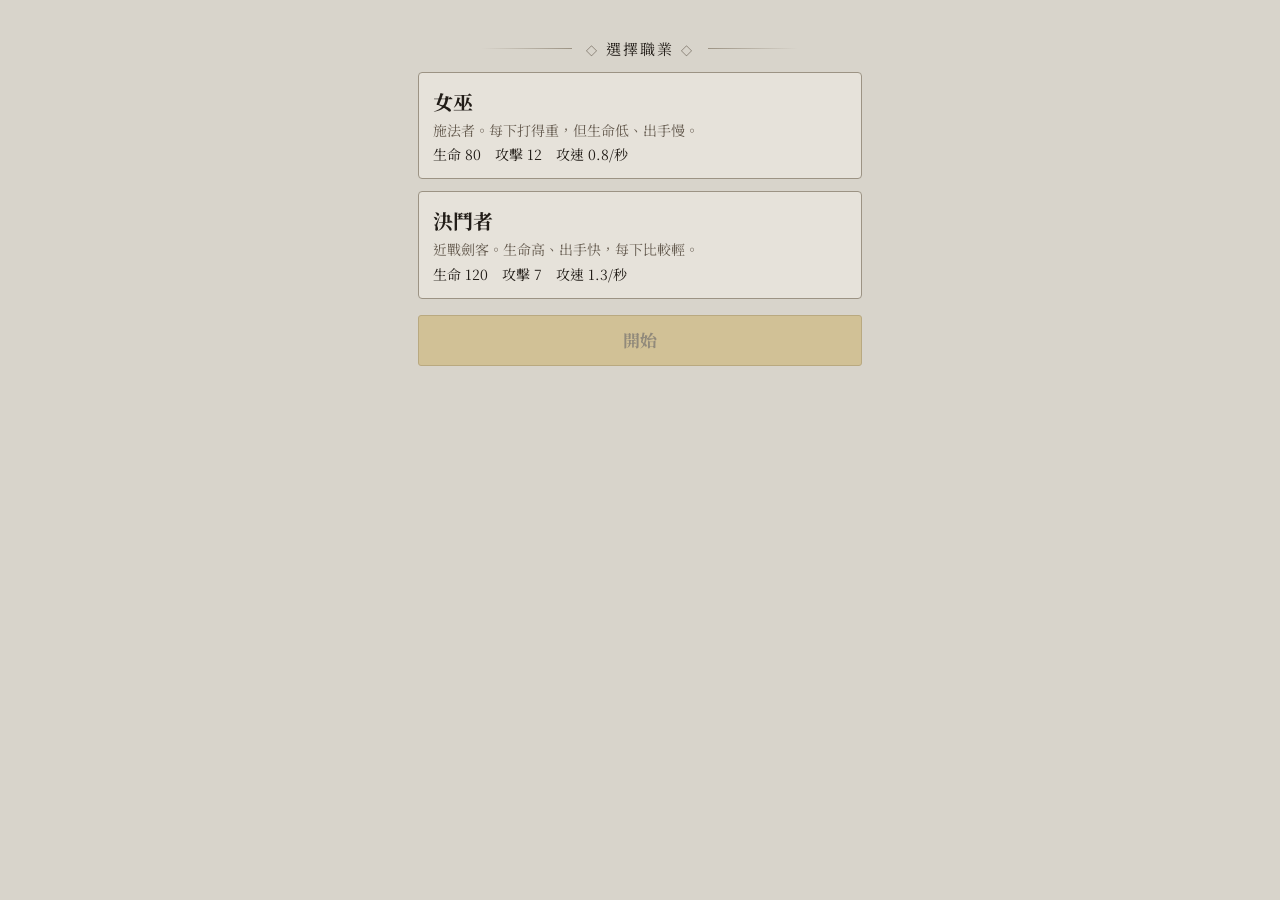
==== index.html @ aac602fb "第 1 階段 #16 輔助寶石插槽：每招 2 槽，在「角色」頁插拔，效果照 poe2db - data/supportPlay.js：4 顆輔助的效果數字（照抄 poe2db）、需要的標籤、每招 2 " ====
<!DOCTYPE html>
<html lang="zh-Hant">
<head>
<meta charset="utf-8">
<meta name="viewport" content="width=device-width, initial-scale=1, viewport-fit=cover">
<title>POEEE</title>
<link rel="preconnect" href="https://fonts.googleapis.com">
<link rel="preconnect" href="https://fonts.gstatic.com" crossorigin>
<link href="https://fonts.googleapis.com/css2?family=Noto+Serif+TC:wght@500;700;900&display=swap" rel="stylesheet">
<link rel="stylesheet" href="style.css">
<script src="src/errors.js"></script>
</head>
<body>
<div class="app select" id="selectScreen" hidden>
  <div class="title"><span>選擇職業</span></div>
  <div id="classList"></div>
  <button class="btn gold startBtn" id="startBtn" disabled>開始</button>
</div>

<div class="app game" id="game" hidden>
  <div class="top">
    <span class="name" id="heroName"></span>
    <span class="res num"><span>經驗:<b id="exp">0</b></span><span>金幣:<b id="gold">0</b></span><span>鑽石:<b id="diamond">0</b></span></span>
    <button class="rect" disabled>設置</button>
  </div>

  <!-- 戰場：2D 俯視，佔掉剩下的高度；點戰場＝下一群怪提早出現 -->
  <div class="arena" id="battle">
    <canvas id="arenaCanvas" aria-label="戰場"></canvas>
    <div class="heroTag" id="heroTag">
      <div class="nm m"><span id="heroTitle"></span> <small class="lvTag">Lv<span id="lv"></span></small></div>
      <div class="hpb"><i id="heroHp"></i><span id="heroHpText" class="num"></span></div>
      <div class="hpb mpb"><i id="heroMp"></i><span id="heroMpText" class="num"></span></div>
    </div>
    <div class="feed" id="feed"></div>
    <div class="skillbar" id="skillbar"></div>
    <div class="ctrl">
      <div class="items num"><span>藥水 <b id="potions"></b></span><span>復活 <b id="revives"></b></span><span>場上 <b id="monCount">0</b></span></div>
      <button class="btn gold soon" id="atlasBtn" aria-disabled="true">輿圖</button>
    </div>
  </div>

  <!-- 一排 8 顆按鈕 -->
  <nav class="nav" id="nav">
    <button class="round" id="bagBtn" disabled>背包</button>
    <button class="round" id="treeBtn" disabled>天賦</button>
    <button class="round" id="autoBtn" disabled>自動</button>
    <button class="round" id="shopBtn" disabled>商店</button>
    <button class="round" id="charBtn">角色</button>
    <button class="round" id="equipBtn">裝備</button>
    <button class="round" id="logBtn" disabled>戰鬥</button>
    <button class="round" id="questBtn" disabled>任務</button>
  </nav>
</div>

<!-- 「角色」頁 -->
<div class="sheet" id="charSheet" hidden>
  <div class="box">
    <h3>角色屬性</h3>
    <div class="stats num" id="stats"></div>
    <h3 class="sub">技能與輔助寶石</h3>
    <p class="hint">點插槽選輔助寶石。同一個技能不能插兩顆同類別的；每顆目前只有 1 個。</p>
    <div id="skillPanel"></div>
    <p class="hint" id="socketHint" role="status"></p>
    <div class="acts"><button class="btn line" data-close>關閉</button></div>
  </div>
</div>

<!-- 「裝備」頁 -->
<div class="sheet" id="equipSheet" hidden>
  <div class="box">
    <h3>裝備配置</h3>
    <div class="doll" id="doll"></div>
    <p class="hint">裝備是第 2 階段的事，現在 10 格都是空的。</p>
    <div class="acts"><button class="btn line" data-close>關閉</button></div>
  </div>
</div>

<!-- 「自動」頁面（src/autoPanel.js） -->
<div class="sheet" id="autoSheet" hidden>
  <div class="box">
    <h3>自動規則</h3>
    <label class="autoRow">生命低於 <input id="potPct" type="text" inputmode="numeric" maxlength="2" autocomplete="off"> % 自動喝藥水</label>
    <p class="hint" id="potHint"></p>
    <p class="hint">還沒有存檔功能，重新整理會回到預設值。</p>
    <div class="acts"><button class="btn line" id="autoClose">關閉</button></div>
  </div>
</div>

<!-- 資料先載入，程式再載入：調數值只改 data/。程式一個系統一個檔案，放 src/ -->
<script src="data/classes.js"></script>
<script src="data/monsters.js"></script>
<script src="data/rules.js"></script>
<script src="data/skills.js"></script>
<script src="data/supports.js"></script>
<script src="data/skillPlay.js"></script>
<script src="data/supportPlay.js"></script>
<script src="src/state.js"></script>
<script src="src/render.js"></script>
<script src="src/select.js"></script>
<script src="src/world.js"></script>
<script src="src/spawn.js"></script>
<script src="src/movement.js"></script>
<script src="src/combat.js"></script>
<script src="src/skills.js"></script>
<script src="src/effects.js"></script>
<script src="src/sockets.js"></script>
<script src="src/progress.js"></script>
<script src="src/tap.js"></script>
<script src="src/mana.js"></script>
<script src="src/autoRules.js"></script>
<script src="src/autoPanel.js"></script>
<script src="src/sheets.js"></script>
<script src="src/socketPanel.js"></script>
<script src="src/arenaView.js"></script>
<script src="src/main.js"></script>
</body>
</html>
---- style.css ----
/* 顏色沿用介面樣板 ui_10051618.html；主畫面版面照 ui_battle_layout.html（一頁不捲動） */
:root{
  --mana:#2F55B5;
  --bg:#D8D4CB; --panel:#E6E2DA; --line:#9C9384; --ink:#211C17; --soft:#645A4E;
  --btn:#CFC9BE; --btnInk:#211C17; --gold:#8C6A12; --goldBg:#C9A548;
  --life:#A8352C; --exp:#8C6A12;
  --n:#4F483F; --m:#2F55B5; --r:#8C6A00; --u:#A0501C; --ok:#2E7D32;
}
@media (prefers-color-scheme: dark){
  :root:not([data-theme="light"]){
    --bg:#16181B; --panel:#1F2226; --line:#55575B; --ink:#E7E3DA; --soft:#9A968D;
    --btn:#DCDAD5; --btnInk:#1A1A1A; --gold:#E2C26A; --goldBg:#B8963E;
    --life:#C23A30; --exp:#C9A04A;
    --n:#D9D5CC; --m:#8FA8F2; --r:#EBCB5C; --u:#E0925A; --ok:#5BD15F;
  }
}
:root[data-theme="dark"]{
  --bg:#16181B; --panel:#1F2226; --line:#55575B; --ink:#E7E3DA; --soft:#9A968D;
  --btn:#DCDAD5; --btnInk:#1A1A1A; --gold:#E2C26A; --goldBg:#B8963E;
  --life:#C23A30; --exp:#C9A04A;
  --n:#D9D5CC; --m:#8FA8F2; --r:#EBCB5C; --u:#E0925A; --ok:#5BD15F;
}
:root{box-sizing:border-box;padding-top:env(safe-area-inset-top,0px);padding-bottom:env(safe-area-inset-bottom,0px)}
*,*::before,*::after{box-sizing:inherit;margin:0;padding:0}
body{background:var(--bg);color:var(--ink);font-family:"Noto Serif TC","Songti TC","PMingLiU",serif;font-size:15px;line-height:1.45}
button{font:inherit;color:inherit;cursor:pointer;background:none;border:0}
button:focus-visible{outline:2px solid var(--gold);outline-offset:2px}
.app{max-width:460px;margin:0 auto;padding:0 8px 16px}
.m{color:var(--m)} .r{color:var(--r)} .u{color:var(--u)}
.num{font-variant-numeric:tabular-nums}

/* 頂部資源列 */
.top{display:grid;grid-template-columns:auto 1fr auto;align-items:center;border-bottom:1px solid var(--line);padding:8px 2px;position:sticky;top:env(safe-area-inset-top,0px);background:var(--bg);z-index:5;gap:8px}
.top .name{padding-right:10px;border-right:1px solid var(--line);font-weight:700}
.top .res{display:flex;justify-content:space-around;font-size:14px}
.rect{border:1px solid var(--line);border-radius:4px;padding:3px 10px;font-size:14px}

/* 面板 */
.panel{border:1px solid var(--line);border-radius:3px;margin-top:8px;padding:10px;position:relative;background:var(--panel)}
.panel::before,.panel::after{content:"";position:absolute;width:10px;height:10px;border:1px solid var(--line)}
.panel::before{top:3px;left:3px;border-right:0;border-bottom:0}
.panel::after{bottom:3px;right:3px;border-left:0;border-top:0}
.title{display:flex;align-items:center;gap:8px;justify-content:center;margin:14px 0 2px;font-size:15px;letter-spacing:.15em}
.title::before,.title::after{content:"";flex:0 1 90px;height:1px;background:linear-gradient(90deg,transparent,var(--line))}
.title::after{background:linear-gradient(270deg,transparent,var(--line))}
.title span::before,.title span::after{content:"◇";color:var(--soft);font-size:11px;margin:0 6px}

/* 戰鬥區：左邊角色 1 格，右邊怪物 6 格 */
.field{display:grid;grid-template-columns:38% 1fr;gap:8px;align-items:start}
.unit{border:1px solid var(--line);border-radius:3px;padding:3px;text-align:center;font-size:13px;background:var(--bg)}
.unit .nm{font-weight:700;white-space:nowrap;overflow:hidden;text-overflow:ellipsis}
.unit small{display:block;font-size:11px;color:var(--soft)}
.unit.empty{border-style:dashed;background:transparent;color:var(--soft);display:grid;place-items:center;min-height:52px;font-size:12px}
.hero{padding:6px 4px}
.monsters{display:grid;grid-template-columns:repeat(3,1fr);gap:5px}
.monsters .unit{min-height:52px;font-size:12px}
.hpb{position:relative;height:16px;background:var(--panel);border:1px solid var(--line);margin-top:2px}
.hpb i{position:absolute;inset:0 auto 0 0;background:var(--life);transition:width .2s}
.hpb span{position:relative;font-size:12px;line-height:14px;color:#fff;text-shadow:0 0 2px #000}
.feed{height:62px;overflow:hidden;text-align:center;font-size:13px;margin:6px 0;color:var(--soft)}
.ctrl{display:flex;justify-content:space-between;gap:8px;align-items:center;margin-top:8px}
.ctrl .btn{min-width:120px}
.btn{background:var(--btn);color:var(--btnInk);border-radius:3px;padding:7px 10px;font-weight:700;text-align:center}
.btn.gold{background:var(--goldBg);color:#2a1e05;border:1px solid var(--gold)}
.btn.line{background:transparent;color:var(--ink);border:1px solid var(--line)}
.btn:disabled,.btn.soon{opacity:.4}
.btn:disabled{cursor:default}
.items{display:flex;flex-direction:column;font-size:13px;line-height:1.5}

/* 圓形選單 */
.rounds{display:flex;gap:10px;margin-top:12px;flex-wrap:wrap}
.round{width:64px;height:64px;border-radius:50%;border:2px solid var(--line);box-shadow:inset 0 0 0 3px var(--bg),inset 0 0 0 4px var(--line);font-size:17px;font-weight:700;background:var(--panel)}
.round:disabled{opacity:.45;cursor:default}

/* 屬性 */
.stats{display:grid;grid-template-columns:1fr 1fr;gap:2px 16px;font-size:15px}
.stats div{display:flex;justify-content:space-between;border-bottom:1px dotted var(--line);padding:2px 0}
.stats span:first-child{color:var(--soft)}

/* 裝備紙娃娃 */
.doll{display:grid;grid-template-columns:repeat(3,1fr);gap:14px 6px;padding:10px 0}
.slot{display:grid;place-items:center;height:78px;position:relative}
.slot::before{content:"";position:absolute;width:56px;height:56px;border:1px solid var(--line);transform:rotate(45deg);background:var(--bg)}
.slot b{position:relative;font-size:13px;line-height:1.2;text-align:center;color:var(--soft);font-weight:500}

.bottom{display:flex;gap:8px;margin-top:12px}
.bottom .btn{flex:1}
.hint{font-size:12px;color:var(--soft);margin-top:8px}

/* 出錯提示（src/errors.js） */
.errbox{position:sticky;top:0;z-index:50;background:#8B1E16;color:#fff;padding:10px 12px;font:14px/1.5 system-ui,sans-serif;white-space:pre-wrap}

/* 選角畫面（src/select.js） */
[hidden]{display:none!important}
.select{padding-top:24px}
#classList{display:flex;flex-direction:column;gap:12px;margin-top:12px}
.classCard{display:flex;flex-direction:column;gap:4px;text-align:left;border:1px solid var(--line);border-radius:4px;padding:14px;background:var(--panel)}
.classCard b{font-size:20px}
.classCard .hint{margin:0;font-size:14px}
.classStats{font-size:14px}
.classCard.picked{border:2px solid var(--gold);padding:13px;box-shadow:0 0 0 2px var(--goldBg) inset}
.startBtn{display:block;width:100%;margin-top:16px;padding:12px;font-size:17px}
.unit .nm .lvTag{display:inline;font-size:10px;color:var(--soft);font-weight:500}
.unit.mon.target{border:2px solid var(--gold);padding:2px}
#battle{touch-action:manipulation;-webkit-tap-highlight-color:transparent;cursor:pointer;user-select:none;-webkit-user-select:none} /* 狂點不會放大、不會選到字 */

/* 彈出頁（自動規則等） */
.sheet{position:fixed;inset:0;background:rgba(0,0,0,.55);display:flex;align-items:flex-end;justify-content:center;z-index:20}
.box{background:var(--panel);border:1px solid var(--line);border-bottom:0;width:100%;max-width:460px;max-height:85%;overflow:auto;padding:14px 14px calc(14px + env(safe-area-inset-bottom,0px));border-radius:8px 8px 0 0}
.box h3{font-size:18px;margin-bottom:10px}
.acts{display:flex;gap:8px;margin-top:12px}
.autoRow{display:flex;align-items:center;gap:6px;font-size:16px}
.autoRow input{width:56px;font:inherit;font-size:16px;text-align:center;padding:6px;border:1px solid var(--line);border-radius:4px;background:var(--bg);color:var(--ink)}
.hpb.mpb i{background:var(--mana)} /* 魔力條（藍） */
@media (prefers-color-scheme: dark){:root:not([data-theme="light"]){--mana:#3A64D8}}
:root[data-theme="dark"]{--mana:#3A64D8}

/* ── 一頁不捲動的主畫面（#9） ── */
html,body{height:100%}
.game{height:100%;display:flex;flex-direction:column;padding-bottom:0}
.game .top{position:static}
.arena{position:relative;flex:1;min-height:0;margin-top:8px;border:1px solid var(--line);border-radius:3px;background:var(--panel);padding:10px 10px 60px;overflow:hidden}
.arena .feed{height:auto;max-height:62px}
.arena .ctrl{position:absolute;left:0;right:0;bottom:0;margin:0;padding:8px 10px;border-top:1px solid var(--line);background:var(--bg)}
.arena .items{flex-direction:row;gap:12px;font-size:14px}
.nav{display:grid;grid-template-columns:repeat(8,1fr);gap:4px;padding:10px 0}
.nav .round{width:100%;height:auto;aspect-ratio:1;max-width:52px;justify-self:center;font-size:13px;border-width:1.5px;box-shadow:none}
.box .doll{padding:4px 0}

/* ── 2D 戰場（#10～#12） ── */
:root{--mon:#5B4A3A}
@media (prefers-color-scheme: dark){:root:not([data-theme="light"]){--mon:#B9A58C}}
:root[data-theme="dark"]{--mon:#B9A58C}
.arena{padding:0}
#arenaCanvas{position:absolute;inset:0;display:block}
.heroTag{position:absolute;left:50%;top:50%;transform:translate(-50%,18px);width:92px;text-align:center;font-size:12px;pointer-events:none;z-index:2}
.heroTag .nm{font-weight:700;white-space:nowrap}
.heroTag .lvTag{font-size:10px;color:var(--soft);font-weight:500}
.heroTag .hpb{height:12px}
.heroTag .hpb span{font-size:10px;line-height:10px}
.arena .feed{position:absolute;left:0;right:0;bottom:92px;margin:0;text-align:center;pointer-events:none;z-index:2;text-shadow:0 0 3px var(--bg)}
.arena .ctrl{z-index:3}

/* 技能列（#14）：貼在按鈕列上面 */
.skillbar{position:absolute;left:0;right:0;bottom:52px;display:flex;gap:6px;justify-content:center;padding:4px 8px;z-index:3;pointer-events:none}
.skill{display:flex;flex-direction:column;align-items:center;min-width:76px;padding:3px 8px;border:1px solid var(--line);border-radius:4px;background:var(--bg);font-size:13px;font-weight:700;line-height:1.2;transition:background .15s}
.skill small{font-size:10px;font-weight:500;color:var(--soft)}
.skill.lit{background:var(--goldBg);color:#2a1e05;border-color:var(--gold)}
.skill.lit small{color:#2a1e05}
.skill.poor{opacity:.5}
.skill.off{opacity:.3;text-decoration:line-through}

/* 瘟疫（混沌）紫色（#15） */
:root{--chaos:#7A3FA8}
@media (prefers-color-scheme: dark){:root:not([data-theme="light"]){--chaos:#B57BE0}}
:root[data-theme="dark"]{--chaos:#B57BE0}

/* 技能與輔助寶石（#16，在「角色」頁） */
.box h3.sub{margin-top:16px}
.skillRow{border-top:1px solid var(--line);padding:8px 0}
.skillHead{display:flex;align-items:baseline;gap:8px}
.skillHead small{font-size:11px;color:var(--soft)}
.socks{display:grid;grid-template-columns:1fr 1fr;gap:6px;margin-top:6px}
.sock{border:1px dashed var(--line);border-radius:4px;padding:8px 6px;font-size:14px;color:var(--soft);min-height:40px}
.sock.filled{border-style:solid;color:var(--ink);border-color:var(--m);font-weight:700}
.sock.on{outline:2px solid var(--gold)}
.picker{display:flex;flex-direction:column;gap:6px;margin-top:6px}
.pick{text-align:left;border:1px solid var(--line);border-radius:4px;padding:8px;background:var(--bg);display:flex;flex-direction:column;gap:2px}
.pick span{font-size:12px;color:var(--soft)}
.pick em{font-size:12px;font-style:normal;color:var(--life)}
.pick:disabled{opacity:.55}
.pick.out{color:var(--life);font-weight:700}
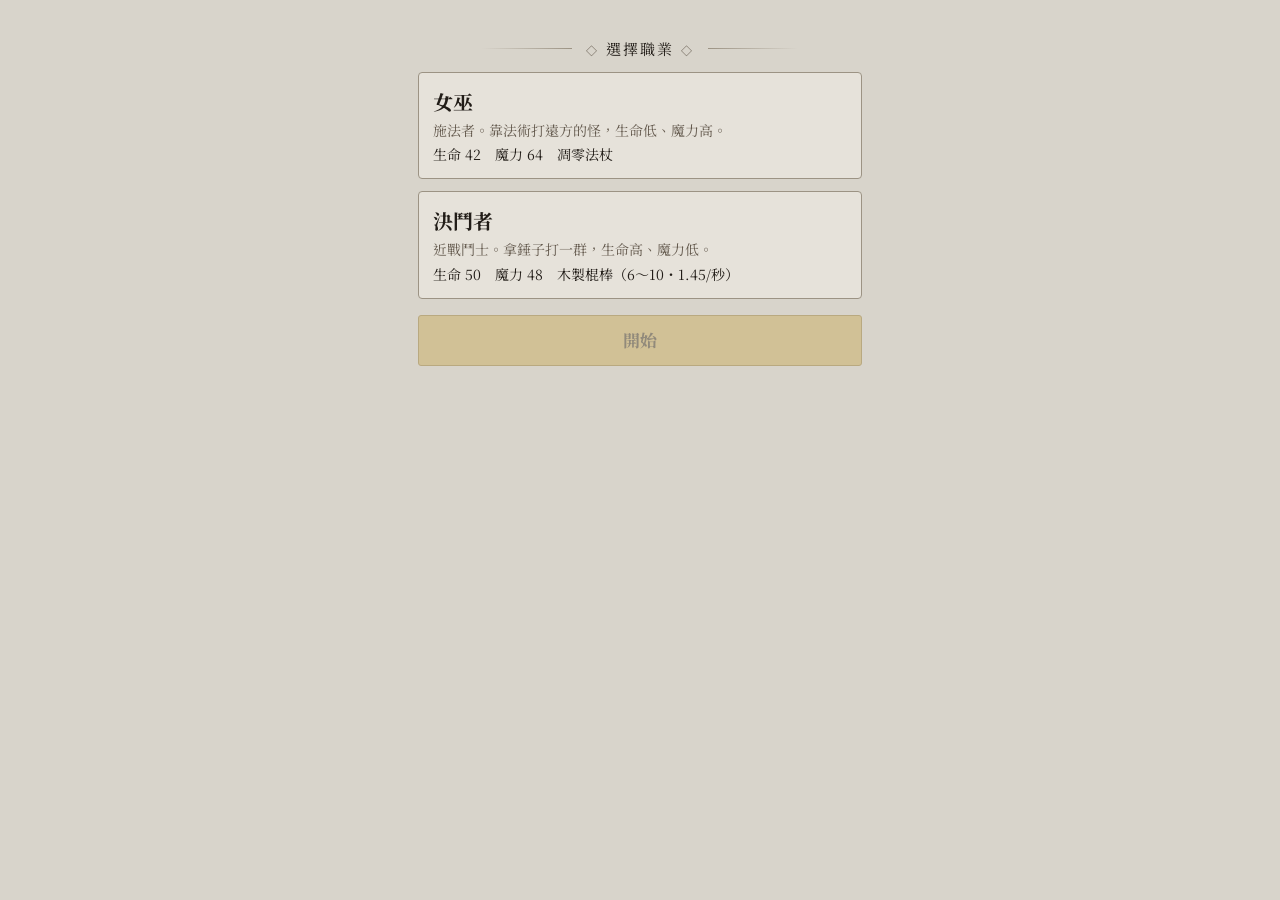
==== commit 085d2546: "WIP 第 2 階段 #2：攻擊看武器、法術看寶石等級、生命魔力照 POE2（平衡還沒調完，自動檢查未全過） Co-Authored-By: Claude Opus 5.5 <noreply@anth" ====
--- a/index.html
+++ b/index.html
@@ -33,6 +33,11 @@
       <div class="hpb mpb"><i id="heroMp"></i><span id="heroMpText" class="num"></span></div>
     </div>
     <div class="feed" id="feed"></div>
+    <div class="deathScreen" id="deathScreen" hidden>
+      <p class="dTitle">你倒下了</p>
+      <p class="hint">沒有復活道具了。怪物有機率掉復活道具。</p>
+      <button class="btn gold" id="reviveBtn">復活（免費）</button>
+    </div>
     <div class="skillbar" id="skillbar"></div>
     <div class="ctrl">
       <div class="items num"><span>藥水 <b id="potions"></b></span><span>復活 <b id="revives"></b></span><span>場上 <b id="monCount">0</b></span></div>
@@ -59,7 +64,7 @@
     <h3>角色屬性</h3>
     <div class="stats num" id="stats"></div>
     <h3 class="sub">技能與輔助寶石</h3>
-    <p class="hint">點插槽選輔助寶石。同一個技能不能插兩顆同類別的；每顆目前只有 1 個。</p>
+    <p class="hint">點插槽選輔助寶石。同一招不能插兩顆一樣（或同類別）的；不同技能可以各插一顆一樣的。</p>
     <div id="skillPanel"></div>
     <p class="hint" id="socketHint" role="status"></p>
     <div class="acts"><button class="btn line" data-close>關閉</button></div>
@@ -82,6 +87,10 @@
     <h3>自動規則</h3>
     <label class="autoRow">生命低於 <input id="potPct" type="text" inputmode="numeric" maxlength="2" autocomplete="off"> % 自動喝藥水</label>
     <p class="hint" id="potHint"></p>
+    <h3 class="sub">技能</h3>
+    <p class="hint">打勾＝自動放；照列出的順序，前面的先放。魔力高於幾 % 才放（0＝魔力夠就放）。</p>
+    <div id="skillRules"></div>
+    <p class="hint" id="skillRuleHint" role="status"></p>
     <p class="hint">還沒有存檔功能，重新整理會回到預設值。</p>
     <div class="acts"><button class="btn line" id="autoClose">關閉</button></div>
   </div>
@@ -89,12 +98,15 @@
 
 <!-- 資料先載入，程式再載入：調數值只改 data/。程式一個系統一個檔案，放 src/ -->
 <script src="data/classes.js"></script>
+<script src="data/character.js"></script>
+<script src="data/items.js"></script>
 <script src="data/monsters.js"></script>
 <script src="data/rules.js"></script>
 <script src="data/skills.js"></script>
 <script src="data/supports.js"></script>
 <script src="data/skillPlay.js"></script>
 <script src="data/supportPlay.js"></script>
+<script src="src/stats.js"></script>
 <script src="src/state.js"></script>
 <script src="src/render.js"></script>
 <script src="src/select.js"></script>
@@ -106,10 +118,13 @@
 <script src="src/effects.js"></script>
 <script src="src/sockets.js"></script>
 <script src="src/progress.js"></script>
+<script src="src/revive.js"></script>
+<script src="src/testMode.js"></script>
 <script src="src/tap.js"></script>
 <script src="src/mana.js"></script>
 <script src="src/autoRules.js"></script>
 <script src="src/autoPanel.js"></script>
+<script src="src/skillRulesPanel.js"></script>
 <script src="src/sheets.js"></script>
 <script src="src/socketPanel.js"></script>
 <script src="src/arenaView.js"></script>
--- a/style.css
+++ b/style.css
@@ -170,3 +170,16 @@
 .pick em{font-size:12px;font-style:normal;color:var(--life)}
 .pick:disabled{opacity:.55}
 .pick.out{color:var(--life);font-weight:700}
+
+/* 「自動」頁的技能設定（#17） */
+.ruleRow{display:flex;flex-direction:column;gap:6px;border-top:1px solid var(--line);padding:8px 0}
+.ruleOn{display:flex;align-items:center;gap:8px;font-weight:700;font-size:16px}
+.ruleOn input{width:22px;height:22px;accent-color:var(--gold)}
+.autoRow.small{font-size:15px;padding-left:30px}
+
+/* ── 死亡畫面（#19） ── */
+.deathScreen{position:absolute;inset:0;z-index:5;display:flex;flex-direction:column;align-items:center;justify-content:center;gap:10px;background:rgba(0,0,0,.6);color:#F2EEE6;text-align:center;padding:16px}
+.deathScreen[hidden]{display:none}
+.deathScreen .dTitle{font-size:24px;font-weight:900;margin:0}
+.deathScreen .hint{color:#D8D2C6;margin:0}
+.deathScreen .btn{min-width:160px;font-size:16px;padding:10px 14px}
